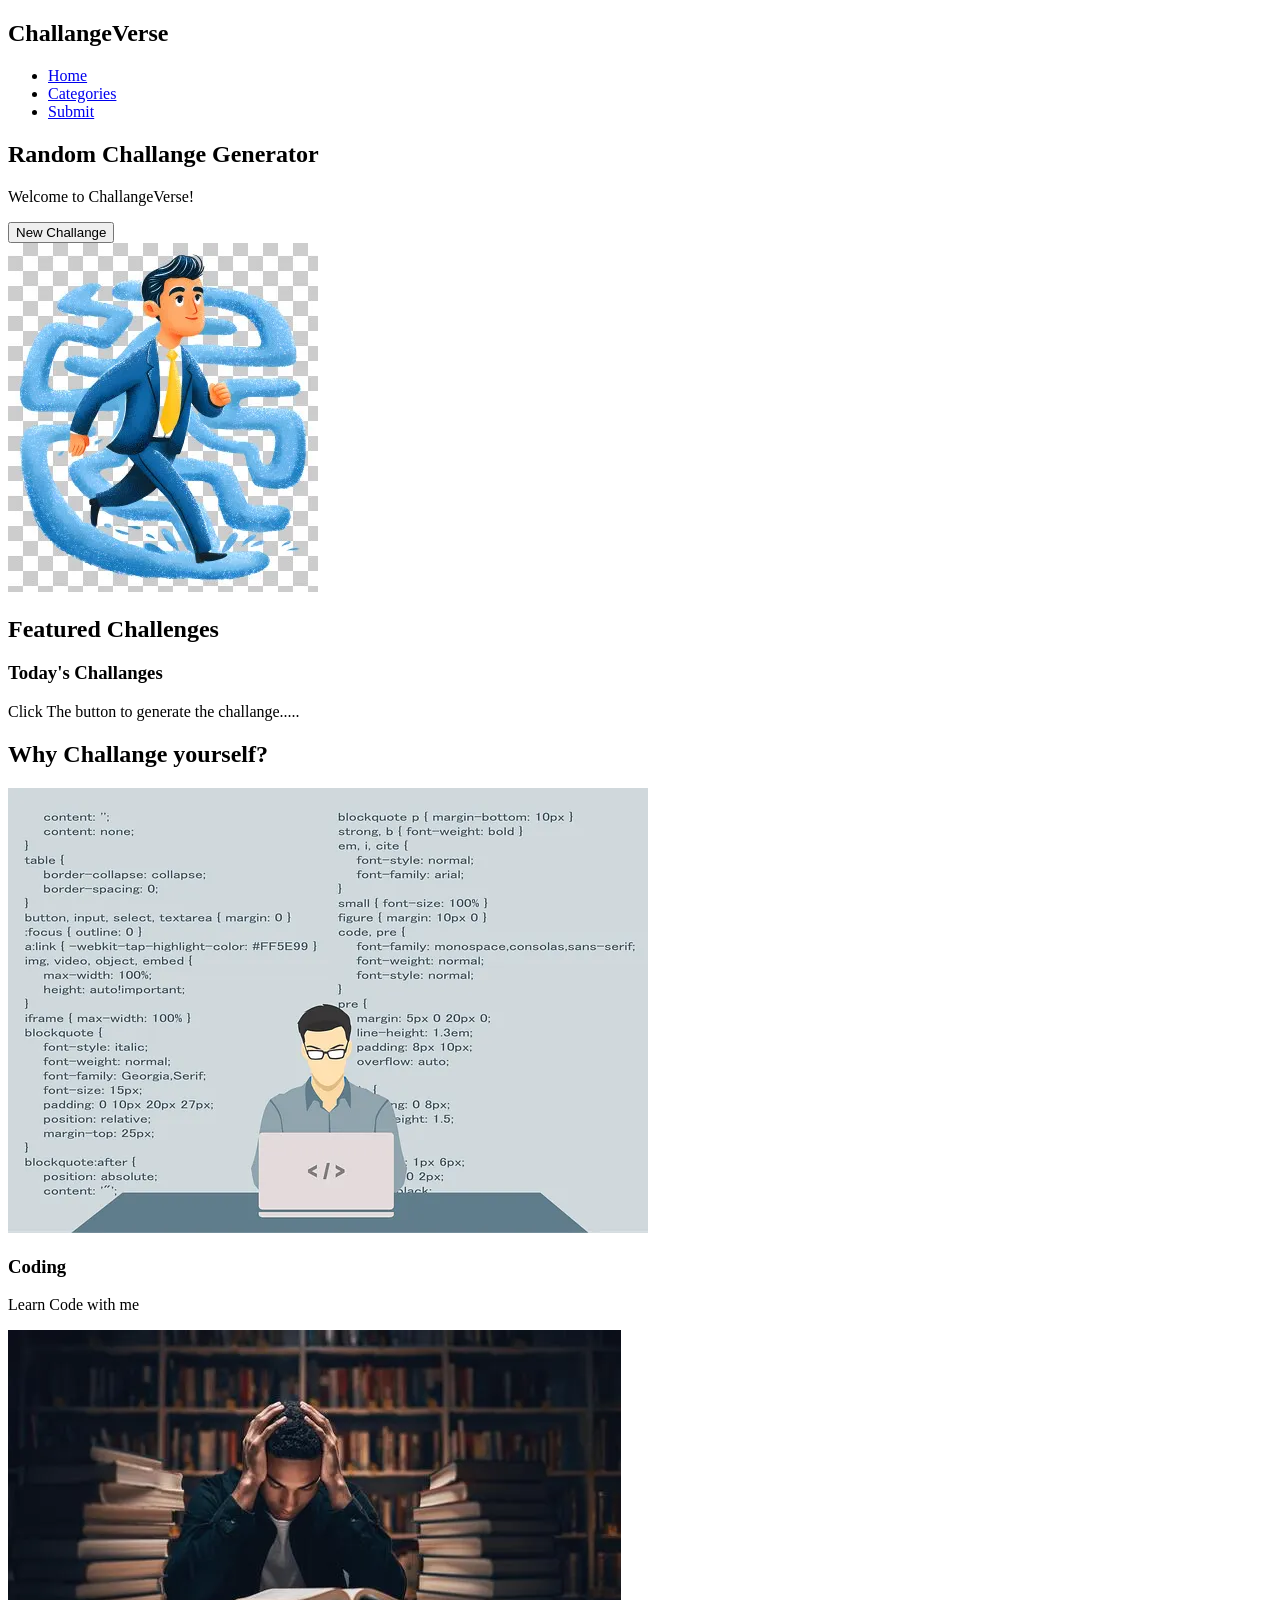
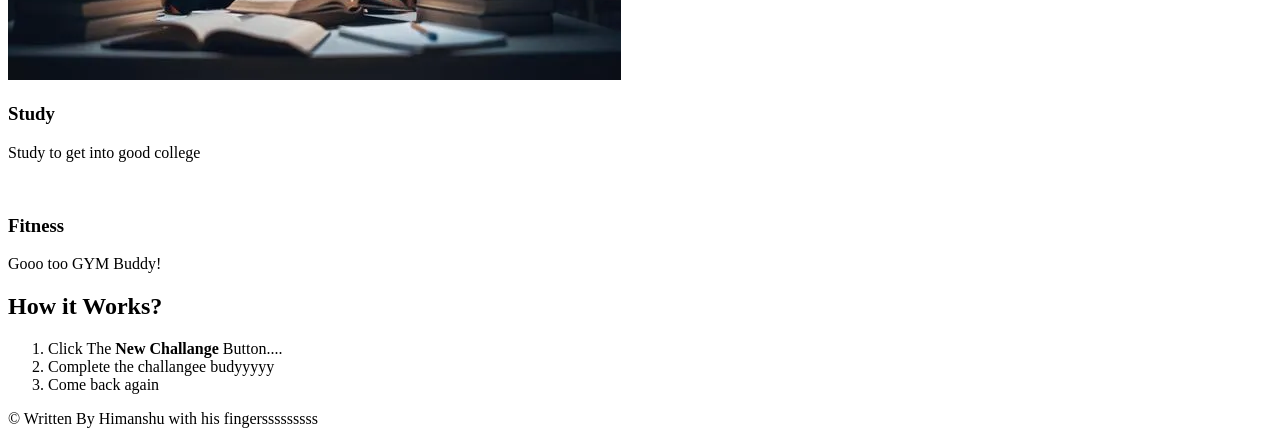
==== index.html @ 5fa39e9c "made file with images" ====
<!DOCTYPE html>
<html lang="en">
<head>
    <meta charset="UTF-8">
    <meta name="viewport" content="width=device-width, initial-scale=1.0">
    <title>ChallangeVerse</title>
</head>
<body>

    <header>
        <nav class="navbar">
            <h2>ChallangeVerse</h2>
            <ul class="nav-links">
                <li><a href="index.html">Home</a></li>
                   <li><a href="categories.html">Categories</a></li> 
                   <li><a href="submit.html">Submit</a></li>   

   </ul>
        </nav>
    </header>

    <section class="hero">
        <div class="hero-text">
           <h1> Random Challange Generator</h1>

           <p>Welcome to ChallangeVerse!</p>

           <button id="challengeBtn">New Challange</button>

        </div>

        <div class="hero-image">
            <img src="images/1.png" alt="Challange">
        </div>


    </section>

    <section class="featured">
        <h2>Featured Challenges</h2>
        <div class="challenge-card">
            <h3 id="challengeTitle">Today's Challanges</h3>

            <p id="challangeText">Click The button to generate the challange.....</p>
        </div>
    </section>
      <section class="why">
        <h2>Why Challange yourself?</h2>
        
        
        <div class="cards">
            <div class="card">
                <img src="images/2.png" alt="">
                <h3>Coding</h3>
                <p>Learn Code with me</p>
            </div>


   <div class="cards">
            <div class="card">
                <img src="images/3.png" alt="">
                <h3>Study</h3>
                <p>Study to get into good college</p>
            </div>

            <div class="cards">
            <div class="card">
                <img src="images/4.png" alt="">
                <h3>Fitness</h3>
                <p>Gooo too GYM Buddy!</p>
            </div>




        </div>
      </section>

      <section class="steps">
        <h2>How it Works?</h2>
        <ol>
            <li>Click The <b>New Challange</b> Button....</li>
            <li>Complete the challangee budyyyyy</li>
            <li>Come back again</li>
        </ol>
      </section>

      <footer>
        <p>&copy Written By Himanshu with his fingersssssssss </p>
      </footer>
    
</body>
<script src="script.js"></script>
</html>
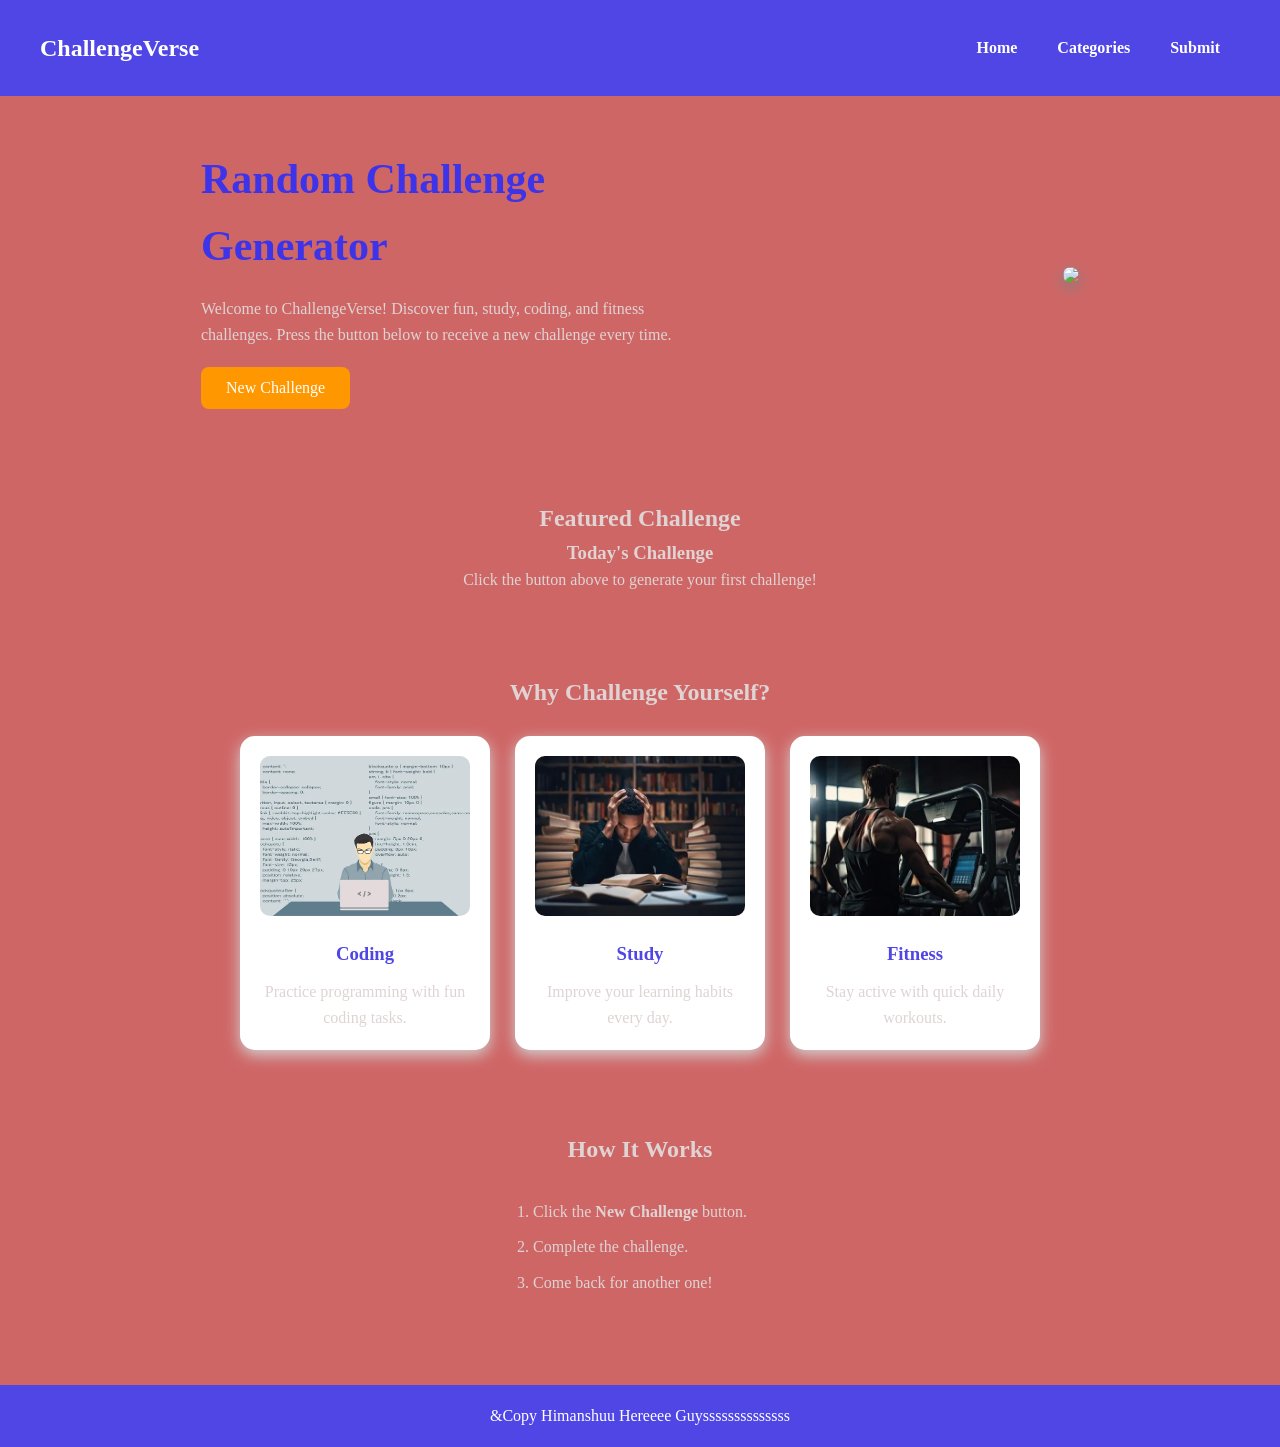
==== commit 80e0b209: "Last" ====
--- a/index.html
+++ b/index.html
@@ -1,94 +1,110 @@
 <!DOCTYPE html>
 <html lang="en">
 <head>
-    <meta charset="UTF-8">
-    <meta name="viewport" content="width=device-width, initial-scale=1.0">
-    <title>ChallangeVerse</title>
+  <meta charset="UTF-8">
+  <meta name="viewport" content="width=device-width, initial-scale=1.0">
+  <title>ChallengeVerse | Home</title>
+  <link rel="stylesheet" href="style.css">
 </head>
 <body>
 
-    <header>
-        <nav class="navbar">
-            <h2>ChallangeVerse</h2>
-            <ul class="nav-links">
-                <li><a href="index.html">Home</a></li>
-                   <li><a href="categories.html">Categories</a></li> 
-                   <li><a href="submit.html">Submit</a></li>   
+<header>
+  <nav class="navbar">
+    <h2> ChallengeVerse</h2>
 
-   </ul>
-        </nav>
-    </header>
+    <ul class="nav-links">
+      <li><a href="index.html" class="active">Home</a></li>
+      <li><a href="categories.html">Categories</a></li>
+      <li><a href="submit.html">Submit</a></li>
+    </ul>
+  </nav>
+</header>
 
-    <section class="hero">
-        <div class="hero-text">
-           <h1> Random Challange Generator</h1>
+<section class="hero">
 
-           <p>Welcome to ChallangeVerse!</p>
+  <div class="hero-text">
+    <h1>Random Challenge Generator</h1>
 
-           <button id="challengeBtn">New Challange</button>
+    <p>
+      Welcome to ChallengeVerse! Discover fun, study,
+      coding, and fitness challenges. Press the button
+      below to receive a new challenge every time.
+    </p>
 
-        </div>
+    <button id="challengeBtn">
+       New Challenge
+    </button>
+  </div>
 
-        <div class="hero-image">
-            <img src="images/1.png" alt="Challange">
-        </div>
+  <div class="hero-image">
+    <img src="images/1.png alt="Challenge">
+  </div>
 
+</section>
 
-    </section>
+<section class="featured">
 
-    <section class="featured">
-        <h2>Featured Challenges</h2>
-        <div class="challenge-card">
-            <h3 id="challengeTitle">Today's Challanges</h3>
+  <h2> Featured Challenge</h2>
 
-            <p id="challangeText">Click The button to generate the challange.....</p>
-        </div>
-    </section>
-      <section class="why">
-        <h2>Why Challange yourself?</h2>
-        
-        
-        <div class="cards">
-            <div class="card">
-                <img src="images/2.png" alt="">
-                <h3>Coding</h3>
-                <p>Learn Code with me</p>
-            </div>
+  <div class="challenge-card">
 
+    <h3 id="challengeTitle">
+      Today's Challenge
+    </h3>
 
-   <div class="cards">
-            <div class="card">
-                <img src="images/3.png" alt="">
-                <h3>Study</h3>
-                <p>Study to get into good college</p>
-            </div>
+    <p id="challengeText">
+      Click the button above to generate your first challenge!
+    </p>
 
-            <div class="cards">
-            <div class="card">
-                <img src="images/4.png" alt="">
-                <h3>Fitness</h3>
-                <p>Gooo too GYM Buddy!</p>
-            </div>
+  </div>
 
+</section>
 
+<section class="why">
 
+  <h2>Why Challenge Yourself?</h2>
 
-        </div>
-      </section>
+  <div class="cards">
 
-      <section class="steps">
-        <h2>How it Works?</h2>
-        <ol>
-            <li>Click The <b>New Challange</b> Button....</li>
-            <li>Complete the challangee budyyyyy</li>
-            <li>Come back again</li>
-        </ol>
-      </section>
+    <div class="card">
+      <img src="images/2.png" alt="">
+      <h3>Coding</h3>
+      <p>Practice programming with fun coding tasks.</p>
+    </div>
 
-      <footer>
-        <p>&copy Written By Himanshu with his fingersssssssss </p>
-      </footer>
-    
+    <div class="card">
+      <img src="images/3.png" alt="">
+      <h3>Study</h3>
+      <p>Improve your learning habits every day.</p>
+    </div>
+
+    <div class="card">
+      <img src="images/4.png" alt="">
+      <h3>Fitness</h3>
+      <p>Stay active with quick daily workouts.</p>
+    </div>
+
+  </div>
+
+</section>
+
+<section class="steps">
+
+  <h2>How It Works</h2>
+
+  <ol>
+    <li>Click the <b>New Challenge</b> button.</li>
+    <li>Complete the challenge.</li>
+    <li>Come back for another one!</li>
+  </ol>
+
+</section>
+
+<footer>
+  <p>&Copy Himanshuu Hereeee Guyssssssssssssss</p>
+</footer>
+
+<script src="script.js"></script>
+
 </body>
-<script src="script.js"></script>
 </html>
--- a/style.css
+++ b/style.css
@@ -0,0 +1,353 @@
+*{
+    margin: 0;
+    padding: 0;
+    box-sizing: border-box;
+    font-family: cursive;
+
+}
+
+body{
+    background: #cf6666;
+    color: #dfd3d3;
+    line-height: 1.6;
+
+}
+
+.navbar{
+    display: flex;
+    justify-content: space-between;
+    align-items: center;
+    background: #4f46e5;
+    padding: 15px 40px;
+    flex-wrap: wrap;
+
+}
+
+.navbar h2{
+    color: white;
+   
+}
+
+ .nav-links{
+    display: flex;
+    list-style: none;
+
+ }
+
+ .nav-links li{
+    margin: 20px;
+
+ }
+
+ .nav-links a{
+    color: White ;
+    text-decoration: none;
+    font-weight: bold;
+    transition: .3s;
+    
+
+ }
+
+ .nav-links a:hover, .active{
+    color: rgb(16, 213, 55);
+
+ }
+
+ .hero{
+    display: flex;
+    justify-content: space-around;
+    align-items: center;
+    flex-wrap: wrap;
+    padding: 50px 20px;
+
+
+ }
+
+ .hero-text{
+    max-width: 500px;
+
+ }
+
+ .hero-text h1{
+    font-size: 42px;
+    color: #3d34ea;
+    margin-bottom: 16px;
+
+    
+ }
+ .hero-text p{
+   margin-bottom: 20px;
+
+    
+ }
+ .hero-image img{
+    width: 380px;
+    max-width: 100%;
+    border-radius: 15px;
+    box-shadow: 0 5px 15px gray;
+
+
+ }
+
+ button{
+    background: #ff9800;
+    color: white;
+    border: none;
+    padding: 12px 25px;
+    border-radius: 8px;
+    cursor: pointer;
+    font-size: 16px;
+    transition: .3s;
+
+ }
+
+ button:hover{
+    background: #ff5722;
+    transform:scale(1.05);
+ }
+ .featured{
+    text-align: center;
+    padding: 40px 20px;
+ }
+
+ .challange-card{
+    background: white;
+    width: 350px;
+    max-width: 90%;
+    margin: 20px auro; padding:25px;
+    border-radius:15px;
+    box-shadow:0 5px 15px lightgray;
+    animation:fade .8s;
+
+    
+ }
+
+ .why{
+   padding: 40px 20px;
+   text-align: center;
+
+ }
+
+ .cards{
+   display:flex;
+    justify-content:center;
+    gap:25px;
+    flex-wrap:wrap;
+    margin-top:25px;
+
+ }
+
+ .card{
+   width: 250px;
+   background: white;
+   padding: 20px;
+   border-radius: 15px;
+   box-shadow: 0 5px 15px lightgray;
+ }
+
+ .card:hover{
+   transform: translateY(-8px);
+   
+
+ }
+
+ .card img{
+   width: 100%;
+   height: 160px;
+   object-fit: cover;
+   border-radius: 10px;
+   margin-bottom: 15px;
+
+
+ }
+.card h3{
+   color: #4f46e5;
+   margin-bottom: 10px;
+
+}
+
+.steps{
+   text-align: center;
+   padding: 40px 20px;
+
+}
+
+.steps ol{
+    display:inline-block;
+    text-align:left;
+    margin-top:20px;
+}
+
+.steps li{
+    margin:10px 0;
+}
+
+.page-title{
+    text-align:center;
+    padding:40px 20px;
+}
+
+.page-title h1{
+    color:#4f46e5;
+    margin-bottom:10px;
+}
+
+.search-area{
+    text-align:center;
+    margin-bottom:30px;
+}
+
+.search-area input{
+    width:320px;
+    max-width:90%;
+    padding:12px;
+    border:2px solid #4f46e5;
+    border-radius:8px;
+    font-size:16px;
+}
+
+.form-section{
+   width: 90%;
+   max-width: 700px;
+   margin: 40px auto;
+   background: white;
+   padding: 30px;
+   border-radius: 15px;
+   box-shadow: 0 5px 15px lightgray;
+
+}
+
+.form-section img{
+   width: 100%;
+   border-radius:10px;
+   margin-bottom:20px ;
+}
+form{
+   display: flex;
+   flex-direction: column;
+
+}
+form label{
+   margin-top: 15px;
+   font-weight: bold;
+}
+
+form input, form select, form textarea{
+   margin-top: 8px;
+   padding: 12px;
+   border: 1px solid #ccc;
+   border-radius: 8px;
+   font-size: 16px;
+   outline: none;
+
+}
+form input:focus,
+form select:focus,
+form textarea:focus{
+    border:2px solid #4f46e5;
+}
+
+form button{
+   margin-top: 20px;
+
+}
+
+#message{
+   margin-top: 20px;
+   text-align: center;
+   font-size: 18px;
+   font-weight: bold;
+   color: green;
+
+}
+
+footer{
+   background:#4f46e5 ;
+   color: white;
+   text-align: center;
+   padding: 18px;
+   margin-top: 40px;
+
+
+}
+
+.challange{
+   margin: 8px 0;
+
+}
+.challange:hover{
+   color: #ff5722;
+   cursor: pointer;
+}
+
+@keyframes fade{
+   from{
+      opacity: 0;
+      transform: translateY(20px);
+
+   }
+
+   to{
+      opacity: 1;
+      transform: translateY(0);
+   }
+}
+
+@media(max-width:900px){
+   .hero{
+      flex-direction: column;
+      text-align: center;
+
+   }
+
+   .hero-image{
+      margin-top: 30px;
+
+   }
+    .cards{
+      flex-direction: column;
+      align-items: center;
+
+    }
+}
+
+@media(max-width:600px){
+   .navbar{
+      flex-direction: column;
+
+   }
+   .nav-links{
+      margin-top: 15px;
+      flex-direction: column;
+      align-items: center;
+   }
+
+   .nav-links li{
+      margin: 8px 0;
+
+   }
+   .hero-text h1{
+      font-size: 30px;
+
+
+   }
+
+   .challange-card{
+      width: 95%;
+
+   }
+
+   .search-area input{
+      width: 90%;
+   }
+
+   .form-section{
+      width: 95%;
+   }
+   button{
+      width: 100%;
+   }
+}
+
+ 
+
